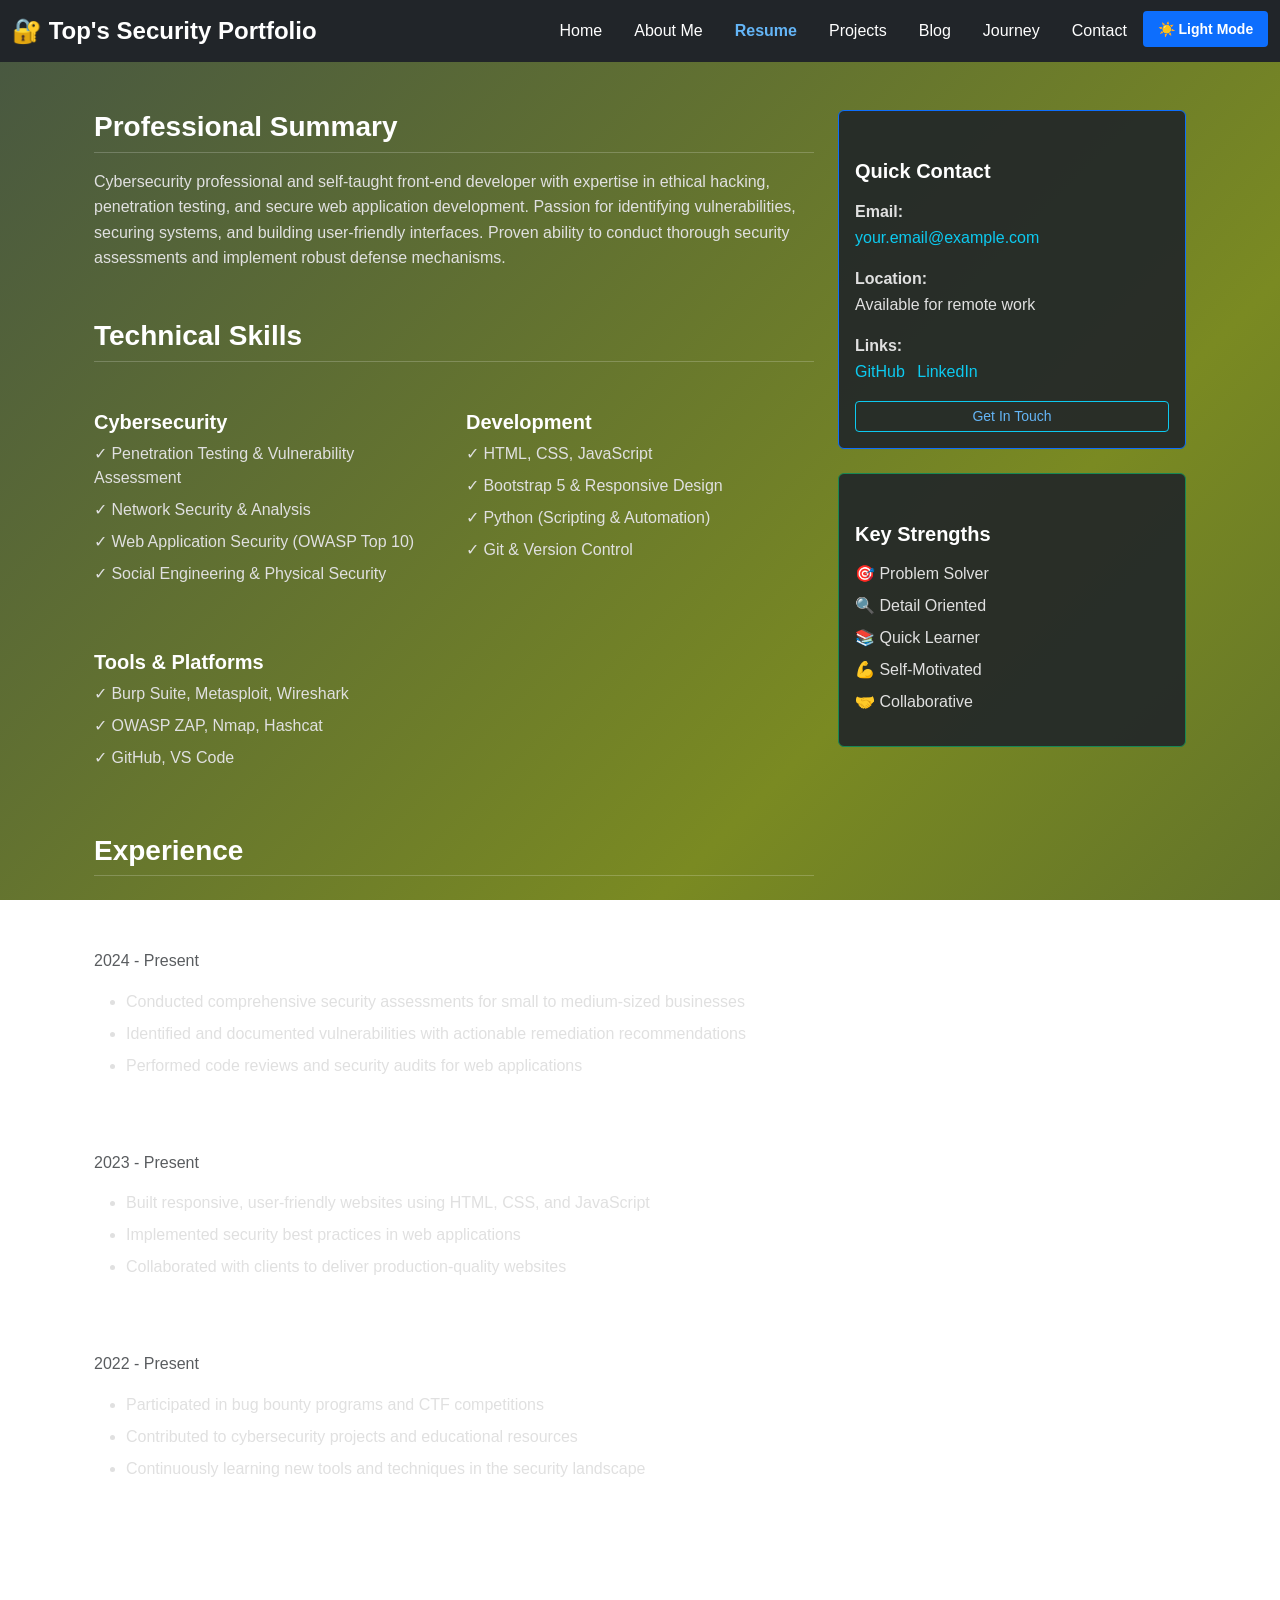
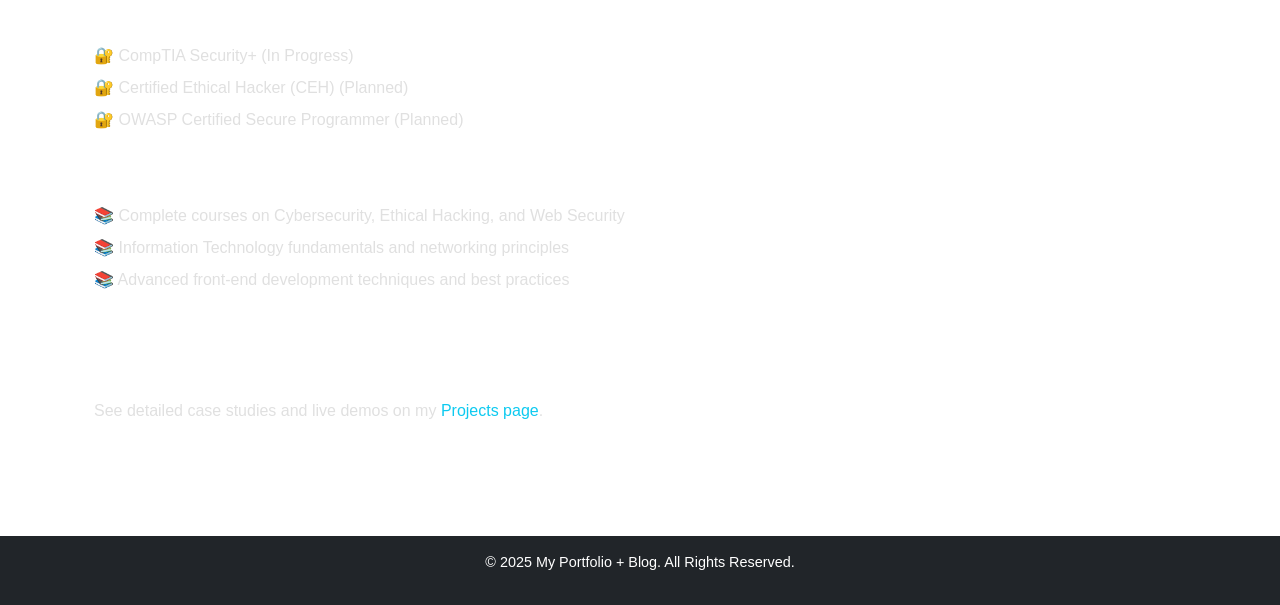
==== resume.html @ 48d10eb9 "Updated Portfolio" ====
<!DOCTYPE html>
<html lang="en">
<head>
  <meta charset="UTF-8" />
  <meta name="viewport" content="width=device-width, initial-scale=1.0" />
  <title>Resume</title>
  <link href="https://cdn.jsdelivr.net/npm/bootstrap@5.3.0/dist/css/bootstrap.min.css" rel="stylesheet">
  <link rel="stylesheet" href="style.css">
</head>
<body>

<main>
  <!-- NAVBAR -->
  <nav class="navbar navbar-expand-lg navbar-dark bg-dark">
    <div class="container-fluid">
      <a class="navbar-brand" href="index.html">🔐 Top's Security Portfolio</a>
      <button class="navbar-toggler" type="button" data-bs-toggle="collapse" data-bs-target="#navbarNav">
        <span class="navbar-toggler-icon"></span>
      </button>
      <div class="collapse navbar-collapse" id="navbarNav">
        <ul class="navbar-nav ms-auto">
          <li class="nav-item"><a class="nav-link" href="index.html">Home</a></li>
          <li class="nav-item"><a class="nav-link" href="about.html">About Me</a></li>
          <li class="nav-item"><a class="nav-link active" href="resume.html">Resume</a></li>
          <li class="nav-item"><a class="nav-link" href="projects.html">Projects</a></li>
          <li class="nav-item"><a class="nav-link" href="blog.html">Blog</a></li>
          <li class="nav-item"><a class="nav-link" href="journey.html">Journey</a></li>
          <li class="nav-item"><a class="nav-link" href="contact.html">Contact</a></li>
          <li class="nav-item"><button class="btn btn-sm theme-toggle ms-2" id="themeToggle">☀️ Light Mode</button></li>
        </ul>
      </div>
    </div>
  </nav>

  <!-- Resume Content -->
  <div class="container my-5">
    <div class="row">
      <div class="col-lg-8">
        <!-- Professional Summary -->
        <section class="mb-5">
          <h2 class="border-bottom pb-2 mb-3">Professional Summary</h2>
          <p>
            Cybersecurity professional and self-taught front-end developer with expertise in ethical hacking,
            penetration testing, and secure web application development. Passion for identifying vulnerabilities,
            securing systems, and building user-friendly interfaces. Proven ability to conduct thorough security assessments
            and implement robust defense mechanisms.
          </p>
        </section>

        <!-- Skills Section -->
        <section class="mb-5">
          <h2 class="border-bottom pb-2 mb-3">Technical Skills</h2>
          <div class="row">
            <div class="col-md-6">
              <h5 class="mb-2">Cybersecurity</h5>
              <ul class="list-unstyled">
                <li>✓ Penetration Testing & Vulnerability Assessment</li>
                <li>✓ Network Security & Analysis</li>
                <li>✓ Web Application Security (OWASP Top 10)</li>
                <li>✓ Social Engineering & Physical Security</li>
              </ul>
            </div>
            <div class="col-md-6">
              <h5 class="mb-2">Development</h5>
              <ul class="list-unstyled">
                <li>✓ HTML, CSS, JavaScript</li>
                <li>✓ Bootstrap 5 & Responsive Design</li>
                <li>✓ Python (Scripting & Automation)</li>
                <li>✓ Git & Version Control</li>
              </ul>
            </div>
          </div>
          <div class="row mt-3">
            <div class="col-md-6">
              <h5 class="mb-2">Tools & Platforms</h5>
              <ul class="list-unstyled">
                <li>✓ Burp Suite, Metasploit, Wireshark</li>
                <li>✓ OWASP ZAP, Nmap, Hashcat</li>
                <li>✓ GitHub, VS Code</li>
              </ul>
            </div>
          </div>
        </section>

        <!-- Experience Section -->
        <section class="mb-5">
          <h2 class="border-bottom pb-2 mb-3">Experience</h2>

          <div class="mb-4">
            <h5>Freelance Penetration Tester & Security Consultant</h5>
            <p class="text-muted">2024 - Present</p>
            <ul>
              <li>Conducted comprehensive security assessments for small to medium-sized businesses</li>
              <li>Identified and documented vulnerabilities with actionable remediation recommendations</li>
              <li>Performed code reviews and security audits for web applications</li>
            </ul>
          </div>

          <div class="mb-4">
            <h5>Front-End Developer (Self-Employed)</h5>
            <p class="text-muted">2023 - Present</p>
            <ul>
              <li>Built responsive, user-friendly websites using HTML, CSS, and JavaScript</li>
              <li>Implemented security best practices in web applications</li>
              <li>Collaborated with clients to deliver production-quality websites</li>
            </ul>
          </div>

          <div>
            <h5>Security Enthusiast & Open Source Contributor</h5>
            <p class="text-muted">2022 - Present</p>
            <ul>
              <li>Participated in bug bounty programs and CTF competitions</li>
              <li>Contributed to cybersecurity projects and educational resources</li>
              <li>Continuously learning new tools and techniques in the security landscape</li>
            </ul>
          </div>
        </section>

        <!-- Education Section -->
        <section class="mb-5">
          <h2 class="border-bottom pb-2 mb-3">Education & Certifications</h2>

          <div class="mb-3">
            <h5>Certifications in Progress</h5>
            <ul class="list-unstyled">
              <li>🔐 CompTIA Security+ (In Progress)</li>
              <li>🔐 Certified Ethical Hacker (CEH) (Planned)</li>
              <li>🔐 OWASP Certified Secure Programmer (Planned)</li>
            </ul>
          </div>

          <div>
            <h5>Self-Directed Learning</h5>
            <ul class="list-unstyled">
              <li>📚 Complete courses on Cybersecurity, Ethical Hacking, and Web Security</li>
              <li>📚 Information Technology fundamentals and networking principles</li>
              <li>📚 Advanced front-end development techniques and best practices</li>
            </ul>
          </div>
        </section>

        <!-- Projects Highlight -->
        <section>
          <h2 class="border-bottom pb-2 mb-3">Featured Projects</h2>
          <p class="mb-3">See detailed case studies and live demos on my <a href="projects.html" class="text-info">Projects page</a>.</p>
        </section>
      </div>

      <!-- Sidebar -->
      <div class="col-lg-4">
        <div class="card bg-dark border-info mb-4">
          <div class="card-body">
            <h5 class="card-title text-info mb-3">Quick Contact</h5>
            <p class="card-text">
              <strong>Email:</strong><br>
              <a href="mailto:your.email@example.com" class="text-info">your.email@example.com</a>
            </p>
            <p class="card-text">
              <strong>Location:</strong><br>
              <span>Available for remote work</span>
            </p>
            <p class="card-text">
              <strong>Links:</strong><br>
              <a href="#" class="text-info me-2">GitHub</a>
              <a href="#" class="text-info">LinkedIn</a>
            </p>
            <a href="contact.html" class="btn btn-sm btn-outline-info w-100">Get In Touch</a>
          </div>
        </div>

        <div class="card bg-dark border-success">
          <div class="card-body">
            <h5 class="card-title text-success mb-3">Key Strengths</h5>
            <ul class="list-unstyled">
              <li class="mb-2">🎯 Problem Solver</li>
              <li class="mb-2">🔍 Detail Oriented</li>
              <li class="mb-2">📚 Quick Learner</li>
              <li class="mb-2">💪 Self-Motivated</li>
              <li class="mb-2">🤝 Collaborative</li>
            </ul>
          </div>
        </div>
      </div>
    </div>
  </div>

</main>

  <!-- FOOTER -->
  <footer class="bg-dark text-white text-center py-3 mt-5">
    <p>&copy; 2025 My Portfolio + Blog. All Rights Reserved.</p>
  </footer>

  <script src="https://cdn.jsdelivr.net/npm/bootstrap@5.3.0/dist/js/bootstrap.bundle.min.js"></script>
  <script src="js/timeline.js"></script>
</body>
</html>
---- style.css ----
/* ===================================== */
/*              GLOBAL STYLES           */
/* ===================================== */

html, body {
    height: 100%;
    margin: 0;
    padding: 0;
    width: 100%;
}

body {
    min-height: 100vh;
    display: flex;
    flex-direction: column;
    font-family: 'Segoe UI', Tahoma, Geneva, Verdana, sans-serif;
    color: black;
    background: linear-gradient(-45deg, #64046f, #102645, #7a8a22, #1a295d);
    background-size: 400% 400%;
    background-position: 0% 50%;
    background-attachment: fixed;
    animation: gradientBG 15s ease infinite;
    overflow-x: hidden;
}

main {
    flex: 1 0 auto;
    width: 100%;
}

.container {
    width: 100%;
    padding-left: 1.5rem;
    padding-right: 1.5rem;
    margin-left: auto;
    margin-right: auto;
}


@keyframes gradientBG {
  0% {background-position: 0% 50%;}
  50% {background-position: 100% 50%;}
  100% {background-position: 0% 50%;}
}

h1, h2, h3, h4, h5, h6 {
  font-weight: 600;
}

a {
  text-decoration: none;
  transition: 0.3s ease;
}

.button {
  transition: 0.3s ease;
}

/* ===================================== */
/*              NAVBAR                   */
/* ===================================== */

.navbar-brand {
  font-weight: bold;
  font-size: 1.5rem;
}

.navbar-dark .navbar-nav .nav-link {
  color: #fff;
  margin-left: 1rem;
}

.navbar-dark .navbar-nav .nav-link:hover {
  color: #0d6efd;
}

.navbar-dark .navbar-nav .nav-link.active {
  color: #64b5f6;
  font-weight: 600;
}

/* Navbar toggler styling */
.navbar-toggler {
  border: 2px solid #0d6efd !important;
  padding: 0.4rem 0.6rem;
  transition: all 0.3s ease;
}

.navbar-toggler:hover {
  background-color: rgba(13, 110, 253, 0.1);
  border-color: #0b5ed7 !important;
}

.navbar-toggler:focus {
  box-shadow: 0 0 0 0.25rem rgba(13, 110, 253, 0.25) !important;
  border-color: #0d6efd !important;
}

.navbar-toggler-icon {
  background-image: url("data:image/svg+xml,%3csvg xmlns='http://www.w3.org/2000/svg' viewBox='0 0 30 30'%3e%3cpath stroke='%230d6efd' stroke-linecap='round' stroke-miterlimit='10' stroke-width='2.5' d='M4 7h22M4 15h22M4 23h22'/%3e%3c/svg%3e") !important;
}

/* Light mode navbar toggler */
:root[data-theme="light"] .navbar {
  background-color: #f8f9fa !important;
  border-bottom: 1px solid #dee2e6;
}

:root[data-theme="light"] .navbar-toggler {
  border: 2px solid #0056b3 !important;
  background-color: #e3f2fd;
}

:root[data-theme="light"] .navbar-toggler:hover {
  background-color: #bbdefb;
  border-color: #003d82 !important;
}

:root[data-theme="light"] .navbar-toggler:focus {
  box-shadow: 0 0 0 0.25rem rgba(0, 86, 179, 0.25) !important;
  border-color: #0056b3 !important;
}

:root[data-theme="light"] .navbar-toggler-icon {
  background-image: url("data:image/svg+xml,%3csvg xmlns='http://www.w3.org/2000/svg' viewBox='0 0 30 30'%3e%3cpath stroke='%230056b3' stroke-linecap='round' stroke-miterlimit='10' stroke-width='2.5' d='M4 7h22M4 15h22M4 23h22'/%3e%3c/svg%3e") !important;
}

:root[data-theme="light"] .navbar {
  background-color: #f8f9fa !important;
  border-bottom: 1px solid #dee2e6;
}

:root[data-theme="light"] .navbar-brand {
  color: #0056b3 !important;
  font-weight: 700;
}

:root[data-theme="light"] .nav-link {
  color: #333333 !important;
}

:root[data-theme="light"] .nav-link:hover {
  color: #0056b3 !important;
}

:root[data-theme="light"] .nav-link.active {
  color: #0056b3 !important;
  font-weight: 600;
}

/* ===================================== */
/*              HOME PAGE                */
/* ===================================== */



.home-section {
  display: flex;
  flex-direction: column;
  align-items: center;
  justify-content: center;
  gap: 2rem;
  padding: 3rem 0;
}

.home-image {
  flex: 1 1 300px;
}

.profile-img {
  max-width: 100%;
  border-radius: 10px;
  box-shadow: 0 4px 12px rgba(0, 0, 0, 0.2);
}

.home-image img,
.profile-img {
  max-width: 220px;
  width: 100%;
  height: auto;
  border-radius: 12px;
  box-shadow: 0 4px 16px rgba(0,0,0,0.12);
  margin: 0 auto;
  display: block;
}

.home-text {
  flex: 2;
  text-align: center;
}

.home-text h1 {
  font-size: 2.5rem;
  margin-bottom: 0.5rem;
  color: #ffffff;
}

.home-text p.lead {
  font-size: 1.25rem;
  margin-bottom: 1rem;
  color: #e0e0e0;
}

.home-text p {
  color: #e0e0e0;
}

/* ===================================== */
/*              FOOTER                   */
/* ===================================== */

footer {
  background-color: #212529;
  color: #ffffff;
  text-align: center;
  padding: 1rem 0;
  margin-top: 3rem;
  font-size: 0.9rem;
}

/* ===================================== */
/*         FORM STYLES                   */
/* ===================================== */

.form-control {
  border: 1px solid #ddd;
  border-radius: 0.375rem;
  padding: 0.75rem 0.75rem;
  min-height: 44px;
  font-size: 16px;
}

.form-control:focus {
  border-color: #0d6efd;
  box-shadow: 0 0 0 0.2rem rgba(13, 110, 253, 0.25);
}

.form-label {
  font-weight: 500;
  margin-bottom: 0.5rem;
  color: #ffffff;
  display: block;
}

.form-check {
  padding: 0.5rem 0;
}

.form-check-input {
  width: 1.25em;
  height: 1.25em;
  margin-top: 0.3em;
  cursor: pointer;
}

.form-check-input:checked {
  background-color: #0d6efd;
  border-color: #0d6efd;
}

.form-check-label {
  color: #e0e0e0;
  cursor: pointer;
  margin-left: 0.5rem;
}

/* Form validation styles */
.form-control.is-invalid {
  border-color: #dc3545;
  background-image: url("data:image/svg+xml,%3csvg xmlns='http://www.w3.org/2000/svg' viewBox='12 12 24 24'%3e%3ccircle cx='24' cy='24' r='11' fill='none' stroke='%23dc3545' stroke-width='2'/%3e%3cpath fill='%23dc3545' d='M24 16v8M20 24h8'/%3e%3c/svg%3e");
  background-repeat: no-repeat;
  background-position: right calc(0.375em + 0.1875rem) center;
  background-size: calc(0.75em + 0.375rem) calc(0.75em + 0.375rem);
  padding-right: calc(1.5em + 0.75rem);
}

.form-control.is-invalid:focus {
  border-color: #dc3545;
  box-shadow: 0 0 0 0.2rem rgba(220, 53, 69, 0.25);
}

/* Success/Error alerts */
.alert {
  border-radius: 0.5rem;
  animation: slideDown 0.3s ease-out;
}

@keyframes slideDown {
  from {
    opacity: 0;
    transform: translateY(-20px);
  }
  to {
    opacity: 1;
    transform: translateY(0);
  }
}

.alert-success {
  background-color: rgba(25, 135, 84, 0.15);
  border: 1px solid rgba(25, 135, 84, 0.3);
  color: #90ee90;
}

.alert-danger {
  background-color: rgba(220, 53, 69, 0.15);
  border: 1px solid rgba(220, 53, 69, 0.3);
  color: #ff7f7f;
}

.alert-success strong {
  color: #90ee90;
}

.alert-danger strong {
  color: #ff7f7f;
}

.btn-close {
  filter: brightness(0) invert(1);
}

/* Light mode form styling */
:root[data-theme="light"] .form-label {
  color: #333333;
}

:root[data-theme="light"] .form-check-label {
  color: #333333;
}

:root[data-theme="light"] .alert-success {
  background-color: #d4edda;
  border: 1px solid #c3e6cb;
  color: #155724;
}

:root[data-theme="light"] .alert-success strong {
  color: #155724;
}

:root[data-theme="light"] .alert-danger {
  background-color: #f8d7da;
  border: 1px solid #f5c6cb;
  color: #721c24;
}

:root[data-theme="light"] .alert-danger strong {
  color: #721c24;
}

:root[data-theme="light"] small {
  color: #666666;
}

.d-flex {
  display: flex;
}

.gap-2 {
  gap: 0.5rem;
}

/* ===================================== */
/*         CONTENT STYLING               */
/* ===================================== */

.container {
  color: #ffffff;
}

.container p {
  color: #e0e0e0;
  line-height: 1.6;
}

.container h1, .container h2 {
  color: #ffffff;
}

.container h5 {
  color: #ffffff;
  margin-top: 2rem;
  margin-bottom: 1rem;
}

.container ul {
  color: #e0e0e0;
}

.container a {
  color: #64b5f6;
  text-decoration: none;
  transition: color 0.3s ease;
}

.container a:hover {
  color: #90caf9;
  text-decoration: underline;
}

/* ===================================== */
/*         PROJECT CARDS                 */
/* ===================================== */

.project-card {
  background-color: rgba(33, 37, 41, 0.8);
  border: 1px solid rgba(255, 255, 255, 0.1);
  transition: all 0.3s ease;
  position: relative;
  overflow: hidden;
}

.project-card:hover {
  transform: translateY(-8px);
  border-color: #0d6efd;
  box-shadow: 0 10px 30px rgba(13, 110, 253, 0.2);
}

.project-card.featured {
  border-color: #0d6efd;
  box-shadow: 0 0 20px rgba(13, 110, 253, 0.15);
}

.project-card .card-badge {
  position: absolute;
  top: 10px;
  right: 10px;
  background: linear-gradient(135deg, #ffd700, #ffed4e);
  color: #000;
  padding: 0.4rem 0.8rem;
  border-radius: 20px;
  font-size: 0.8rem;
  font-weight: 600;
  z-index: 10;
}

.project-card .card-title {
  color: #ffffff;
  font-weight: 600;
}

.project-card .card-text {
  color: #e0e0e0;
}

.tech-tags {
  display: flex;
  flex-wrap: wrap;
  gap: 0.5rem;
  margin: 1rem 0;
}

.tech-tag {
  background-color: rgba(13, 110, 253, 0.2);
  color: #64b5f6;
  padding: 0.3rem 0.7rem;
  border-radius: 20px;
  font-size: 0.75rem;
  border: 1px solid rgba(13, 110, 253, 0.3);
  transition: all 0.3s ease;
}

.tech-tag:hover {
  background-color: rgba(13, 110, 253, 0.4);
  border-color: #64b5f6;
}

/* ===================================== */
/*         BLOG STYLING                  */
/* ===================================== */

.blog-card {
  background-color: rgba(33, 37, 41, 0.8);
  border: 1px solid rgba(255, 255, 255, 0.1);
  transition: all 0.3s ease;
}

.blog-card:hover {
  transform: translateY(-5px);
  border-color: #0d6efd;
  box-shadow: 0 8px 20px rgba(13, 110, 253, 0.3);
}

.blog-card .card-title {
  color: #ffffff;
  font-weight: 600;
}

.blog-card .card-text {
  color: #e0e0e0;
}

.blog-card .badge {
  font-size: 0.75rem;
  font-weight: 600;
  text-transform: uppercase;
  letter-spacing: 0.5px;
}

.blog-card .card-footer {
  background-color: rgba(0, 0, 0, 0.2);
  border-top: 1px solid rgba(255, 255, 255, 0.1);
}

/* ===================================== */
/*         RESUME STYLING                */
/* ===================================== */

.resume-section {
  color: #ffffff;
}

.card.bg-dark {
  border: 1px solid rgba(255, 255, 255, 0.1) !important;
  background-color: rgba(33, 37, 41, 0.9) !important;
}

.card.bg-dark .card-title {
  color: #ffffff !important;
}

.card.bg-dark .card-text,
.card.bg-dark ul li {
  color: #e0e0e0 !important;
}

.card.border-info {
  border-color: #0d6efd !important;
}

.card.border-success {
  border-color: #198754 !important;
}

/* Light mode card styling */
:root[data-theme="light"] .card.bg-dark {
  background-color: #f8f9fa !important;
  border: 1px solid #dee2e6 !important;
}

:root[data-theme="light"] .card.bg-dark .card-title {
  color: #0056b3 !important;
  font-weight: 700;
}

:root[data-theme="light"] .card.bg-dark .card-text,
:root[data-theme="light"] .card.bg-dark ul li {
  color: #333333 !important;
}

:root[data-theme="light"] .card.border-info {
  border-color: #90caf9 !important;
}

:root[data-theme="light"] .card.border-success {
  border-color: #90ee90 !important;
}

.border-bottom {
  border-bottom-color: rgba(255, 255, 255, 0.2) !important;
}

:root[data-theme="light"] .border-bottom {
  border-bottom-color: #dee2e6 !important;
}

section h2 {
  color: #ffffff;
  font-size: 1.75rem;
}

section h5 {
  color: #ffffff;
  font-weight: 600;
}

section ul li {
  color: #e0e0e0;
  margin-bottom: 0.5rem;
}

/* ===================================== */
/*         THEME SYSTEM                  */
/* ===================================== */

:root[data-theme="light"] {
  --bg-primary: #ffffff;
  --bg-secondary: #f8f9fa;
  --text-primary: #000000;
  --text-secondary: #4a4a4a;
  --text-light: #6c757d;
  --border-color: #dee2e6;
  --card-bg: #ffffff;
  --timeline-color: #0d6efd;
}

:root[data-theme="dark"] {
  --bg-primary: #1a1a1a;
  --bg-secondary: #2a2a2a;
  --text-primary: #ffffff;
  --text-secondary: #e0e0e0;
  --text-light: #a0a0a0;
  --border-color: rgba(255, 255, 255, 0.1);
  --card-bg: rgba(33, 37, 41, 0.8);
  --timeline-color: #0d6efd;
}

/* Light mode overrides */
:root[data-theme="light"] body {
  background: linear-gradient(-45deg, #f8f9fa, #ffffff, #f0f0f0, #f5f5f5) !important;
  color: #1a1a1a;
}

/* Resume page light mode - comprehensive overrides */
:root[data-theme="light"] .container,
:root[data-theme="light"] .container p,
:root[data-theme="light"] .container h1,
:root[data-theme="light"] .container h2,
:root[data-theme="light"] .container h5,
:root[data-theme="light"] .container h6,
:root[data-theme="light"] .container a,
:root[data-theme="light"] section p,
:root[data-theme="light"] section h2,
:root[data-theme="light"] section h5,
:root[data-theme="light"] section h6,
:root[data-theme="light"] .navbar-dark {
  color: #1a1a1a !important;
}

/* Resume main content text */
:root[data-theme="light"] section {
  color: #333333;
}

:root[data-theme="light"] section h2 {
  color: #0056b3 !important;
  font-weight: 700;
  border-bottom-color: #90caf9 !important;
}

:root[data-theme="light"] section h5,
:root[data-theme="light"] section h6 {
  color: #1a1a1a !important;
  font-weight: 600;
}

:root[data-theme="light"] section p {
  color: #333333 !important;
  line-height: 1.6;
}

:root[data-theme="light"] section ul {
  color: #333333;
}

:root[data-theme="light"] section ul li {
  color: #333333;
  margin-bottom: 0.4rem;
}

/* Text muted styling in light mode */
:root[data-theme="light"] .text-muted {
  color: #666666 !important;
  font-weight: 500;
}

/* Links in light mode */
:root[data-theme="light"] a,
:root[data-theme="light"] .text-info {
  color: #0056b3 !important;
}

:root[data-theme="light"] a:hover,
:root[data-theme="light"] .text-info:hover {
  color: #003d82 !important;
}

/* Skills section light mode */
:root[data-theme="light"] .skills-section {
  background: rgba(248, 249, 250, 0.5);
  border-color: #dee2e6 !important;
}

:root[data-theme="light"] .skills-section h5 {
  color: #1a1a1a !important;
  font-weight: 700;
}

:root[data-theme="light"] .skill-label {
  color: #333333 !important;
  font-weight: 600;
}

:root[data-theme="light"] .skill-progress {
  background-color: #e0e0e0 !important;
}

:root[data-theme="light"] .skill-fill {
  background: linear-gradient(90deg, #0056b3, #0d6efd) !important;
}

:root[data-theme="light"] .blog-card {
  background-color: var(--card-bg) !important;
  border: 1px solid var(--border-color) !important;
}

:root[data-theme="light"] .card.bg-dark {
  background-color: var(--card-bg) !important;
  border-color: var(--border-color) !important;
}

:root[data-theme="light"] .navbar-dark .navbar-nav .nav-link:hover {
  color: #0d6efd !important;
}

/* ===================================== */
/*         STATS & ANIMATIONS            */
/* ===================================== */

.stats-section {
  border-top: 1px solid rgba(255, 255, 255, 0.1);
  border-bottom: 1px solid rgba(255, 255, 255, 0.1);
  padding: 3rem 0;
}

.stat-card {
  background: rgba(13, 110, 253, 0.1);
  border: 1px solid rgba(13, 110, 253, 0.3);
  border-radius: 12px;
  padding: 2rem;
  transition: all 0.3s ease;
}

.stat-card:hover {
  transform: translateY(-8px);
  background: rgba(13, 110, 253, 0.2);
  border-color: rgba(13, 110, 253, 0.6);
  box-shadow: 0 10px 30px rgba(13, 110, 253, 0.2);
}

.stat-number {
  font-size: 2.5rem;
  font-weight: 700;
  color: #64b5f6;
  margin-bottom: 0.5rem;
}

.stat-card p {
  color: #b0bec5;
  font-size: 0.95rem;
}

/* ===================================== */
/*         SKILL BARS                    */
/* ===================================== */

.skills-section {
  border-top: 1px solid rgba(255, 255, 255, 0.1);
  border-bottom: 1px solid rgba(255, 255, 255, 0.1);
  padding: 3rem 0;
}

.skill-bar {
  margin-bottom: 1.5rem;
}

.skill-label {
  display: flex;
  justify-content: space-between;
  margin-bottom: 0.5rem;
  color: #e0e0e0;
  font-size: 0.9rem;
}

.skill-progress {
  height: 8px;
  background-color: rgba(255, 255, 255, 0.1);
  border-radius: 10px;
  overflow: hidden;
}

.skill-fill {
  height: 100%;
  background: linear-gradient(90deg, #0d6efd, #0dcaf0);
  border-radius: 10px;
  animation: slideIn 1.5s ease-out;
}

@keyframes slideIn {
  from {
    width: 0 !important;
  }
}

/* Tools grid */
.tools-grid {
  display: grid;
  grid-template-columns: repeat(auto-fit, minmax(140px, 1fr));
  gap: 1rem;
}

.tool-badge {
  background: linear-gradient(135deg, rgba(13, 110, 253, 0.15), rgba(13, 110, 253, 0.05));
  border: 1px solid rgba(13, 110, 253, 0.3);
  color: #64b5f6;
  padding: 0.6rem 1rem;
  border-radius: 25px;
  font-size: 0.85rem;
  font-weight: 500;
  text-align: center;
  transition: all 0.3s ease;
  display: inline-block;
}

.tool-badge:hover {
  background: linear-gradient(135deg, rgba(13, 110, 253, 0.3), rgba(13, 110, 253, 0.15));
  border-color: #0d6efd;
  transform: translateY(-3px);
  box-shadow: 0 5px 15px rgba(13, 110, 253, 0.2);
}

:root[data-theme="light"] .tool-badge {
  background: linear-gradient(135deg, #e3f2fd, #f5f5f5);
  border-color: #90caf9;
  color: #0056b3;
}

:root[data-theme="light"] .tool-badge:hover {
  background: linear-gradient(135deg, #bbdefb, #e3f2fd);
  border-color: #0d6efd;
}

/* Skills list styling */
.skills-list {
  background: rgba(13, 110, 253, 0.08);
  border-left: 4px solid #0d6efd;
  padding: 1.5rem;
  border-radius: 8px;
  margin-top: 1rem;
}

.skills-list h6 {
  color: #64b5f6;
  font-weight: 700;
  margin-top: 1.2rem;
  margin-bottom: 0.8rem;
}

.skills-list h6:first-child {
  margin-top: 0;
}

.skills-list ul {
  color: #e0e0e0;
  margin-left: 1.5rem;
}

.skills-list ul li {
  margin-bottom: 0.5rem;
  line-height: 1.5;
}

:root[data-theme="light"] .skills-list {
  background: #e3f2fd;
  border-left-color: #0056b3;
}

:root[data-theme="light"] .skills-list h6 {
  color: #0056b3;
}

:root[data-theme="light"] .skills-list ul {
  color: #333333;
}

/* ===================================== */
/*         FEATURED PROJECTS             */
/* ===================================== */

.featured-section {
  border-top: 1px solid rgba(255, 255, 255, 0.1);
  padding: 3rem 0;
}

.featured-card {
  background: rgba(13, 110, 253, 0.08);
  border: 1px solid rgba(13, 110, 253, 0.2);
  border-radius: 12px;
  padding: 2rem;
  text-align: center;
  transition: all 0.3s ease;
  height: 100%;
}

.featured-card:hover {
  transform: translateY(-10px);
  border-color: rgba(13, 110, 253, 0.5);
  box-shadow: 0 12px 35px rgba(13, 110, 253, 0.2);
}

.featured-icon {
  font-size: 3rem;
  margin-bottom: 1rem;
  display: block;
}

.featured-card h5 {
  color: #ffffff;
  margin-bottom: 1rem;
  font-weight: 600;
}

.featured-card p {
  color: #b0bec5;
  margin-bottom: 1.5rem;
  line-height: 1.6;
}

/* ===================================== */
/*         TIMELINE STYLES               */
/* ===================================== */

.timeline {
  position: relative;
  padding: 2rem 0;
}

.timeline-item {
  display: flex;
  margin-bottom: 3rem;
  opacity: 1;
  animation: fadeInTimeline 0.8s ease-out forwards;
}

@keyframes fadeInTimeline {
  from {
    opacity: 0;
    transform: translateX(-20px);
  }
  to {
    opacity: 1;
    transform: translateX(0);
  }
}

.timeline-marker {
  flex-shrink: 0;
  width: 80px;
  display: flex;
  align-items: center;
  justify-content: center;
  position: relative;
  z-index: 2;
}

.timeline-icon {
  width: 60px;
  height: 60px;
  background: rgba(13, 110, 253, 0.2);
  border: 2px solid #0d6efd;
  border-radius: 50%;
  display: flex;
  align-items: center;
  justify-content: center;
  font-size: 1.8rem;
  transition: all 0.3s ease;
}

.timeline-item:hover .timeline-icon {
  background: rgba(13, 110, 253, 0.4);
  transform: scale(1.1);
  box-shadow: 0 0 20px rgba(13, 110, 253, 0.3);
}

.timeline-item.active .timeline-icon {
  background: #0d6efd;
  color: #ffffff;
  border-color: #0d6efd;
}

.timeline-content {
  flex: 1;
  background: rgba(33, 37, 41, 0.8);
  border: 1px solid rgba(255, 255, 255, 0.1);
  border-radius: 10px;
  padding: 2rem;
  transition: all 0.3s ease;
}

:root[data-theme="light"] .timeline-content {
  background: #ffffff;
  border: 1px solid #dee2e6;
}

:root[data-theme="light"] .timeline-content h3,
:root[data-theme="light"] .timeline-header h3 {
  color: #1a1a1a !important;
}

:root[data-theme="light"] .timeline-date {
  color: #0056b3;
}

:root[data-theme="light"] .timeline-details {
  border-top-color: #dee2e6;
  color: #333333;
}

:root[data-theme="light"] .timeline-details p,
:root[data-theme="light"] .timeline-details h5,
:root[data-theme="light"] .timeline-details ul li {
  color: #333333;
}

.timeline-item:hover .timeline-content {
  border-color: #0d6efd;
  box-shadow: 0 8px 25px rgba(13, 110, 253, 0.2);
}

.timeline-header h3 {
  color: #ffffff;
  margin-bottom: 0.5rem;
  font-size: 1.4rem;
}

.timeline-date {
  color: #90caf9;
  font-size: 0.95rem;
  font-weight: 500;
}

.timeline-details {
  border-top: 1px solid rgba(255, 255, 255, 0.1);
  padding-top: 1.5rem;
  margin-top: 1.5rem;
  visibility: visible;
  opacity: 1;
  max-height: 2000px;
  overflow: visible;
  transition: all 0.3s ease;
}

.toggle-details {
  margin-top: 1rem;
  margin-bottom: 0;
}

/* Skill badges in timeline */
.skill-badges {
  display: flex;
  flex-wrap: wrap;
  gap: 0.5rem;
  margin-top: 1rem;
}

.skill-badges .badge {
  font-size: 0.75rem;
  padding: 0.4rem 0.8rem;
}

/* Statistics boxes on journey page */
.stat-box {
  background: rgba(13, 110, 253, 0.1);
  border: 1px solid rgba(13, 110, 253, 0.3);
  border-radius: 12px;
  padding: 2rem;
  transition: all 0.3s ease;
}

.stat-box:hover {
  background: rgba(13, 110, 253, 0.2);
  border-color: #0d6efd;
  transform: translateY(-5px);
}

.stat-box h2 {
  color: #64b5f6;
  font-size: 3rem;
  margin-bottom: 0.5rem;
}

.stat-label {
  color: #b0bec5;
  font-size: 0.95rem;
}

:root[data-theme="light"] .stat-box {
  background: linear-gradient(135deg, #e3f2fd, #f5f5f5);
  border-color: #90caf9;
}

:root[data-theme="light"] .stat-box:hover {
  background: linear-gradient(135deg, #bbdefb, #e3f2fd);
  border-color: #0d6efd;
}

:root[data-theme="light"] .stat-box h2 {
  color: #0056b3;
}

:root[data-theme="light"] .stat-label {
  color: #333333;
}

/* Light mode journey page specific */
:root[data-theme="light"] .timeline {
  color: #333333;
}

:root[data-theme="light"] .timeline-header h3 {
  color: #0056b3 !important;
}

:root[data-theme="light"] .timeline-details h5,
:root[data-theme="light"] .timeline-details p,
:root[data-theme="light"] .timeline-details ul li {
  color: #333333 !important;
}

:root[data-theme="light"] .skill-badges .badge {
  background-color: #0056b3 !important;
}

/* ===================================== */
/*         THEME TOGGLE BUTTON           */
/* ===================================== */

.theme-toggle {
  background-color: #0d6efd !important;
  color: #ffffff !important;
  border: 2px solid #0d6efd !important;
  font-weight: 600;
  white-space: nowrap;
  transition: all 0.3s ease;
  padding: 0.35rem 0.8rem !important;
}

.theme-toggle:hover {
  background-color: #0b5ed7 !important;
  border-color: #0b5ed7 !important;
  transform: scale(1.08);
  box-shadow: 0 4px 12px rgba(13, 110, 253, 0.4);
}

.theme-toggle:active,
.theme-toggle:focus {
  background-color: #0a58ca !important;
  border-color: #0a58ca !important;
  box-shadow: 0 0 0 0.25rem rgba(13, 110, 253, 0.5);
}

/* Light mode theme toggle */
:root[data-theme="light"] .theme-toggle {
  background-color: #0056b3 !important;
  border: 2px solid #0056b3 !important;
  color: #ffffff !important;
}

:root[data-theme="light"] .theme-toggle:hover {
  background-color: #003d82 !important;
  border-color: #003d82 !important;
  box-shadow: 0 4px 12px rgba(0, 86, 179, 0.4);
}

:root[data-theme="light"] .theme-toggle:active,
:root[data-theme="light"] .theme-toggle:focus {
  background-color: #003070 !important;
  border-color: #003070 !important;
  box-shadow: 0 0 0 0.25rem rgba(0, 86, 179, 0.5);
}

#themeToggle {
  transition: all 0.3s ease;
}

/* ===================================== */
/*         RESUME PAGE LIGHT MODE        */
/* ===================================== */

:root[data-theme="light"] .resume-section {
  color: #1a1a1a;
}

:root[data-theme="light"] .info-item {
  border-bottom-color: #e0e0e0 !important;
}

:root[data-theme="light"] .info-label {
  color: #333333 !important;
}

:root[data-theme="light"] .info-value {
  color: #0056b3 !important;
  font-weight: 600;
}

:root[data-theme="light"] .case-info-box,
:root[data-theme="light"] .case-skills-box {
  background: #f8f9fa !important;
  border: 1px solid #dee2e6 !important;
}

:root[data-theme="light"] .case-info-box h5,
:root[data-theme="light"] .case-skills-box h5 {
  color: #0056b3 !important;
  border-bottom-color: #90caf9 !important;
}

:root[data-theme="light"] .case-skills-box ul li {
  color: #333333 !important;
}

/* ===================================== */
/*         CASE STUDY STYLES             */
/* ===================================== */

.case-study-hero {
  background: linear-gradient(135deg, rgba(13, 110, 253, 0.2), rgba(13, 110, 253, 0.1));
  border-bottom: 1px solid rgba(13, 110, 253, 0.3);
  padding: 4rem 0;
  margin-bottom: 3rem;
}

.case-study-hero h1 {
  color: #ffffff;
  font-size: 2.8rem;
  font-weight: 700;
}

.case-study-hero .lead {
  color: #b0bec5;
  font-size: 1.2rem;
}

.case-section {
  margin-bottom: 3rem;
  padding-bottom: 2rem;
  border-bottom: 1px solid rgba(255, 255, 255, 0.1);
}

.case-section:last-child {
  border-bottom: none;
}

.section-title {
  color: #ffffff;
  font-size: 2rem;
  font-weight: 700;
  margin-bottom: 1.5rem;
  border-left: 4px solid #0d6efd;
  padding-left: 1rem;
}

.feature-list {
  display: flex;
  flex-direction: column;
  gap: 1.5rem;
}

.feature-item {
  display: flex;
  gap: 1rem;
  background: rgba(13, 110, 253, 0.05);
  padding: 1.5rem;
  border-radius: 10px;
  border-left: 3px solid #0d6efd;
  transition: all 0.3s ease;
}

.feature-item:hover {
  background: rgba(13, 110, 253, 0.1);
  transform: translateX(5px);
}

.feature-icon {
  font-size: 2rem;
  flex-shrink: 0;
}

.feature-item h6 {
  color: #ffffff;
  margin-bottom: 0.5rem;
}

.feature-item p {
  color: #b0bec5;
  margin: 0;
  font-size: 0.95rem;
}

.tech-stack {
  display: flex;
  flex-wrap: wrap;
  gap: 0.7rem;
  margin-top: 1rem;
}

.tech-stack .badge {
  padding: 0.5rem 1rem;
  font-size: 0.85rem;
}

.result-metrics {
  display: grid;
  grid-template-columns: repeat(auto-fit, minmax(150px, 1fr));
  gap: 1.5rem;
  margin: 2rem 0;
}

.metric {
  background: rgba(13, 110, 253, 0.1);
  border: 1px solid rgba(13, 110, 253, 0.3);
  border-radius: 10px;
  padding: 2rem 1rem;
  text-align: center;
  transition: all 0.3s ease;
}

.metric:hover {
  background: rgba(13, 110, 253, 0.15);
  transform: translateY(-5px);
  border-color: #0d6efd;
}

.metric h4 {
  color: #64b5f6;
  font-size: 2.5rem;
  font-weight: 700;
  margin-bottom: 0.5rem;
}

.metric p {
  color: #b0bec5;
  font-size: 0.9rem;
  margin: 0;
}

.case-sidebar {
  position: sticky;
  top: 2rem;
}

.case-info-box,
.case-skills-box {
  background: rgba(33, 37, 41, 0.8);
  border: 1px solid rgba(255, 255, 255, 0.1);
  border-radius: 10px;
  padding: 2rem;
}

.case-info-box h5,
.case-skills-box h5 {
  color: #ffffff;
  font-weight: 700;
  margin-bottom: 1.5rem;
  border-bottom: 2px solid rgba(13, 110, 253, 0.3);
  padding-bottom: 1rem;
}

.info-item {
  display: flex;
  justify-content: space-between;
  align-items: center;
  padding: 0.8rem 0;
  border-bottom: 1px solid rgba(255, 255, 255, 0.05);
}

.info-label {
  color: #b0bec5;
  font-weight: 500;
}

.info-value {
  color: #ffffff;
  font-weight: 600;
}

.case-skills-box ul li {
  color: #b0bec5;
  padding: 0.5rem 0;
  transition: all 0.3s ease;
}

.case-skills-box ul li:hover {
  color: #64b5f6;
  padding-left: 0.5rem;
}

/* ===================================== */
/*  LIGHT MODE TYPOGRAPHY & HIERARCHY   */
/* ===================================== */

/* Ensure consistent heading hierarchy in light mode */
:root[data-theme="light"] h1,
:root[data-theme="light"] h2,
:root[data-theme="light"] h3,
:root[data-theme="light"] h4,
:root[data-theme="light"] h5,
:root[data-theme="light"] h6 {
  color: #0056b3 !important;
  font-weight: 700;
}

:root[data-theme="light"] h1 {
  color: #003d82 !important;
  font-size: 2.5rem;
}

:root[data-theme="light"] h2 {
  color: #0056b3 !important;
  font-size: 2rem;
  border-bottom-color: #90caf9 !important;
  padding-bottom: 0.5rem;
}

:root[data-theme="light"] h3 {
  color: #0056b3 !important;
  font-size: 1.5rem;
}

:root[data-theme="light"] h5 {
  color: #1a1a1a !important;
  font-weight: 600;
}

:root[data-theme="light"] h6 {
  color: #333333 !important;
  font-weight: 600;
}

/* Ensure proper text contrast */
:root[data-theme="light"] {
  --text-primary: #1a1a1a;
  --text-secondary: #333333;
  --text-light: #555555;
}

/* Strong/bold text in light mode */
:root[data-theme="light"] strong,
:root[data-theme="light"] b {
  color: #003d82 !important;
  font-weight: 700;
}

/* Ensure list items are readable */
:root[data-theme="light"] ul,
:root[data-theme="light"] ol {
  color: #333333;
}

:root[data-theme="light"] li {
  color: #333333 !important;
}

/* Resume page background clarity */
:root[data-theme="light"] main {
  background: linear-gradient(-45deg, #f8f9fa, #ffffff, #f0f0f0, #f5f5f5) !important;
}

:root[data-theme="light"] .row {
  color: #333333;
}

:root[data-theme="light"] section {
  color: #333333 !important;
}

:root[data-theme="light"] section p {
  color: #333333 !important;
}

/* Ensure checkmarks and special characters are visible */
:root[data-theme="light"] ul li::marker {
  color: #0056b3;
}

/* Featured badges clarity */
:root[data-theme="light"] .badge {
  background-color: #0056b3 !important;
  color: #ffffff !important;
}

/* Ensure all text blocks are readable */
:root[data-theme="light"] .lead {
  color: #333333 !important;
}

:root[data-theme="light"] small,
:root[data-theme="light"] .text-small {
  color: #555555 !important;
}

/* ===================================== */
/*       RESPONSIVE DESIGN (MOBILE-FIRST) */
/* ===================================== */

/* Extra small devices (< 576px) */
@media (max-width: 575px) {
  /* Typography */
  h1 {
    font-size: 1.75rem !important;
  }

  h2 {
    font-size: 1.4rem !important;
  }

  h3 {
    font-size: 1.2rem !important;
  }

  h5, h6 {
    font-size: 1rem !important;
  }

  p {
    font-size: 0.95rem !important;
    line-height: 1.6;
  }

  /* Navbar improvements */
  .navbar-brand {
    font-size: 1.1rem !important;
  }

  .navbar-collapse {
    padding-top: 1rem;
  }

  .navbar-nav {
    text-align: center;
    gap: 0.5rem;
  }

  .nav-link {
    padding: 0.5rem 0 !important;
  }

  .theme-toggle {
    width: 100% !important;
    margin-top: 0.5rem !important;
    margin-left: 0 !important;
  }

  /* Home section */
  .home-section {
    flex-direction: column;
    text-align: center;
    padding: 1rem 0 !important;
    gap: 1.5rem;
  }

  .home-image {
    flex: 1 1 100%;
  }

  .home-image img {
    max-width: 150px !important;
  }

  .home-text {
    flex: 1 1 100%;
  }

  .home-text h1 {
    font-size: 1.75rem !important;
    margin-bottom: 0.5rem;
  }

  .home-text p.lead {
    font-size: 0.95rem !important;
  }

  .home-text a {
    display: block !important;
    width: 100%;
    margin: 0.5rem 0 !important;
  }

  /* Stats section */
  .stats-section {
    padding: 2rem 0 !important;
  }

  .stat-card {
    padding: 1.5rem !important;
    margin-bottom: 1rem;
  }

  .stat-number {
    font-size: 2rem !important;
  }

  .stat-card p {
    font-size: 0.85rem !important;
  }

  /* Skills section */
  .skills-section {
    padding: 2rem 0 !important;
  }

  .skill-bar {
    margin-bottom: 1.2rem;
  }

  .skill-label {
    font-size: 0.85rem !important;
  }

  /* Tools grid */
  .tools-grid {
    grid-template-columns: repeat(auto-fit, minmax(100px, 1fr)) !important;
    gap: 0.7rem !important;
  }

  .tool-badge {
    padding: 0.4rem 0.6rem !important;
    font-size: 0.75rem !important;
  }

  /* Featured section */
  .featured-section {
    padding: 2rem 0 !important;
  }

  .featured-card {
    padding: 1.5rem !important;
    margin-bottom: 1rem;
  }

  .featured-icon {
    font-size: 2.5rem !important;
  }

  /* Timeline */
  .timeline {
    padding: 1rem 0 !important;
  }

  .timeline-item {
    flex-direction: column;
    align-items: flex-start;
    margin-bottom: 2rem;
  }

  .timeline-marker {
    width: 60px !important;
    height: 60px;
    margin-bottom: 1rem;
    justify-content: center;
    align-items: center;
  }

  .timeline-icon {
    width: 50px !important;
    height: 50px !important;
    font-size: 1.5rem !important;
  }

  .timeline-content {
    width: 100%;
    padding: 1.5rem !important;
  }

  .timeline-header h3 {
    font-size: 1.1rem !important;
  }

  .timeline-date {
    font-size: 0.85rem !important;
  }

  .toggle-details {
    padding: 0.4rem 0.8rem !important;
    font-size: 0.85rem !important;
  }

  .timeline-details {
    font-size: 0.9rem !important;
  }

  .timeline-details h5 {
    font-size: 0.95rem !important;
    margin-top: 1rem !important;
  }

  .timeline-details ul li {
    font-size: 0.9rem !important;
    margin-bottom: 0.3rem;
  }

  .skill-badges {
    gap: 0.5rem !important;
  }

  .skill-badges .badge {
    font-size: 0.7rem !important;
    padding: 0.3rem 0.6rem !important;
  }

  /* Contact form */
  .form-control {
    padding: 0.5rem 0.6rem !important;
    font-size: 0.95rem !important;
  }

  .form-label {
    font-size: 0.9rem !important;
    margin-bottom: 0.3rem !important;
  }

  /* Blog cards */
  .blog-card {
    padding: 1.2rem !important;
  }

  .blog-card .card-title {
    font-size: 1rem !important;
  }

  .blog-card .card-text {
    font-size: 0.9rem !important;
  }

  /* Buttons - Mobile Touch Optimization */
  .btn {
    padding: 0.75rem 1.5rem !important;
    font-size: 0.9rem !important;
    width: 100% !important;
    min-height: 48px !important;
    display: inline-flex !important;
    align-items: center !important;
    justify-content: center !important;
    border-radius: 0.375rem !important;
  }

  .btn-sm {
    padding: 0.5rem 1rem !important;
    font-size: 0.8rem !important;
    min-height: 40px !important;
    width: 100% !important;
  }

  a.btn {
    text-decoration: none;
  }

  /* Container padding */
  .container {
    padding-left: 1rem !important;
    padding-right: 1rem !important;
  }

  /* Spacing */
  main {
    padding-top: 1rem !important;
    padding-bottom: 1rem !important;
  }

  section {
    margin-bottom: 2rem !important;
  }

  /* Case study */
  .case-study-hero {
    padding: 2rem 0 !important;
  }

  .case-study-hero h1 {
    font-size: 1.5rem !important;
  }

  .case-section {
    margin-bottom: 2rem !important;
    padding-bottom: 1.5rem !important;
  }

  .section-title {
    font-size: 1.3rem !important;
    border-left-width: 3px;
  }

  .feature-item {
    padding: 1rem !important;
    gap: 0.8rem;
  }

  .feature-icon {
    font-size: 1.5rem !important;
  }

  .result-metrics {
    gap: 1rem !important;
  }

  .metric {
    padding: 1.5rem 0.8rem !important;
  }

  .metric h4 {
    font-size: 2rem !important;
  }

  .metric p {
    font-size: 0.8rem !important;
  }

  /* Sidebar */
  .case-sidebar {
    position: static !important;
    top: auto !important;
    margin-top: 2rem !important;
  }

  .case-info-box,
  .case-skills-box {
    padding: 1.2rem !important;
  }

  /* Resume */
  .row {
    gap: 1rem;
  }

  .col-lg-8,
  .col-lg-4 {
    flex: 0 0 100% !important;
    max-width: 100% !important;
  }

  /* Footer */
  footer {
    padding: 1.5rem 0 !important;
    font-size: 0.85rem !important;
  }
}

/* Small devices (576px - 768px) */
@media (min-width: 576px) and (max-width: 768px) {
  .home-text h1 {
    font-size: 2rem;
  }

  .home-text p.lead {
    font-size: 1rem;
  }

  .home-section {
    flex-direction: column;
    text-align: center;
  }

  .timeline-item {
    flex-direction: column;
    align-items: flex-start;
  }

  .timeline-marker {
    width: 70px;
    margin-bottom: 1rem;
    justify-content: center;
  }

  .timeline-icon {
    width: 55px;
    height: 55px;
    font-size: 1.6rem;
  }

  .stat-card {
    margin-bottom: 1.5rem;
  }

  .tools-grid {
    grid-template-columns: repeat(auto-fit, minmax(120px, 1fr));
  }

  .featured-card {
    margin-bottom: 1.5rem;
  }

  .case-sidebar {
    position: static;
    margin-top: 2rem;
  }
}

/* Medium devices (769px - 992px) */
@media (min-width: 769px) and (max-width: 992px) {
  .home-text h1 {
    font-size: 2.2rem;
  }

  .tools-grid {
    grid-template-columns: repeat(auto-fit, minmax(130px, 1fr));
  }

  .timeline-item {
    margin-bottom: 2.5rem;
  }

  .timeline-icon {
    width: 55px;
    height: 55px;
  }

  .stat-card {
    margin-bottom: 1.5rem;
  }
}

/* Large devices (993px and up) */
@media (min-width: 993px) {
  .timeline-item {
    margin-bottom: 3rem;
  }

  .timeline-icon {
    width: 60px;
    height: 60px;
    font-size: 1.8rem;
  }

  .stat-card {
    margin-bottom: 1rem;
  }

  .tools-grid {
    grid-template-columns: repeat(auto-fit, minmax(140px, 1fr));
  }
}

/* Print styles */
@media print {
  .navbar,
  footer,
  .theme-toggle {
    display: none !important;
  }

  body {
    background: white !important;
    color: black !important;
  }

  section {
    page-break-inside: avoid;
  }
}
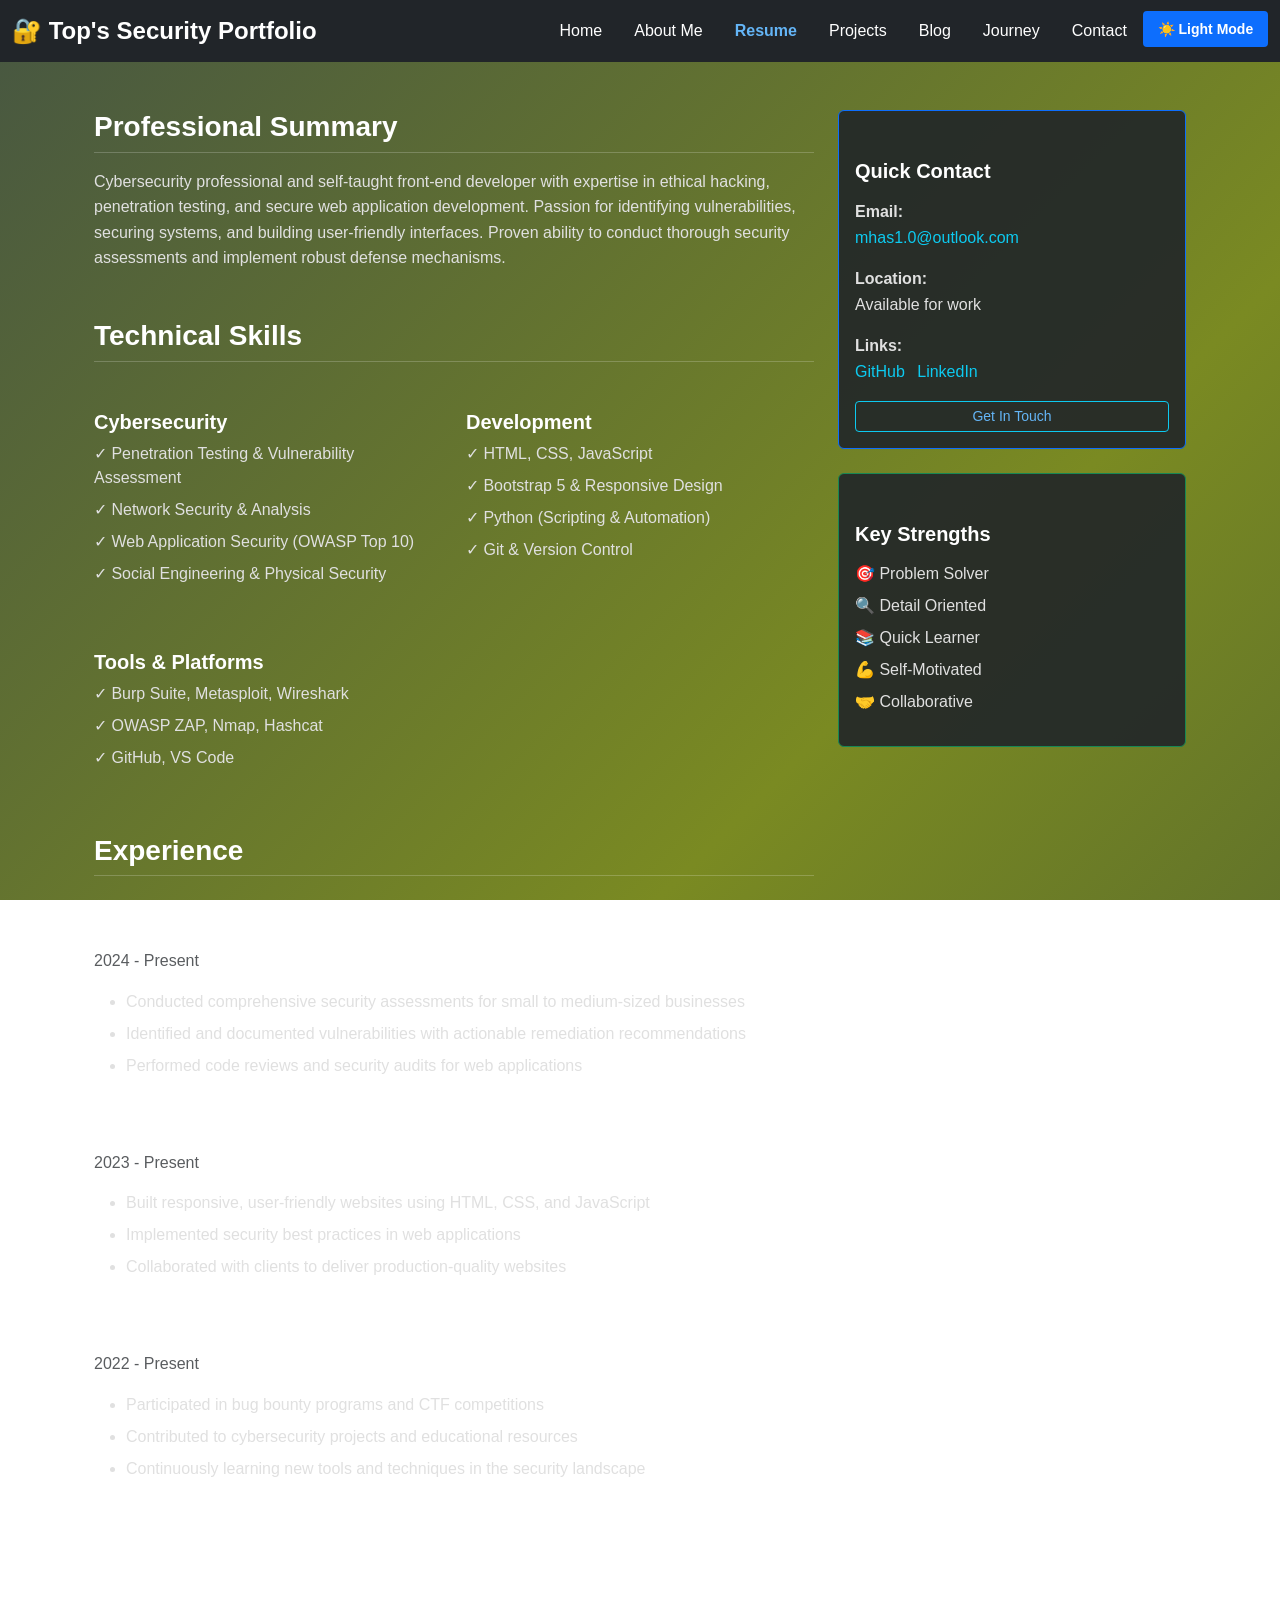
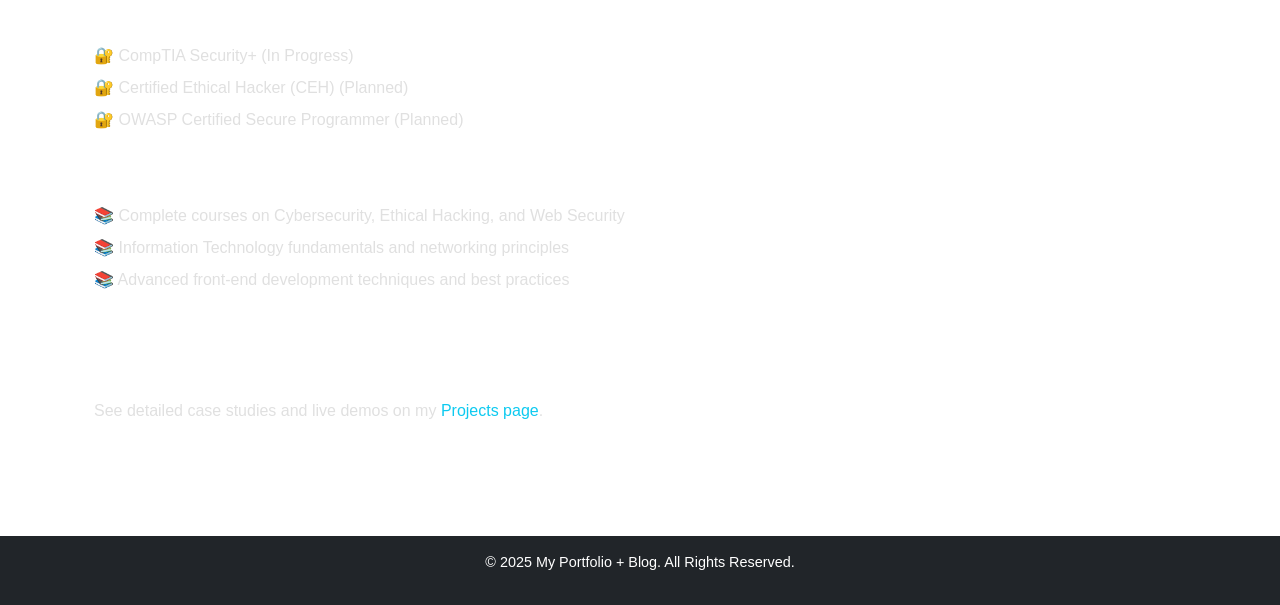
==== commit 36b9e911: "Updated Portfolio" ====
--- a/resume.html
+++ b/resume.html
@@ -154,16 +154,16 @@
             <h5 class="card-title text-info mb-3">Quick Contact</h5>
             <p class="card-text">
               <strong>Email:</strong><br>
-              <a href="mailto:your.email@example.com" class="text-info">your.email@example.com</a>
+              <a href="mailto:mhas1.0@outlook.com" class="text-info">mhas1.0@outlook.com</a>
             </p>
             <p class="card-text">
               <strong>Location:</strong><br>
-              <span>Available for remote work</span>
+              <span>Available for work</span>
             </p>
             <p class="card-text">
               <strong>Links:</strong><br>
-              <a href="#" class="text-info me-2">GitHub</a>
-              <a href="#" class="text-info">LinkedIn</a>
+              <a href="https://github.com/Lazeez01" class="text-info me-2">GitHub</a>
+              <a href="https://www.linkedin.com/in/abdulazeez-umar-5279522bb/" class="text-info">LinkedIn</a>
             </p>
             <a href="contact.html" class="btn btn-sm btn-outline-info w-100">Get In Touch</a>
           </div>
